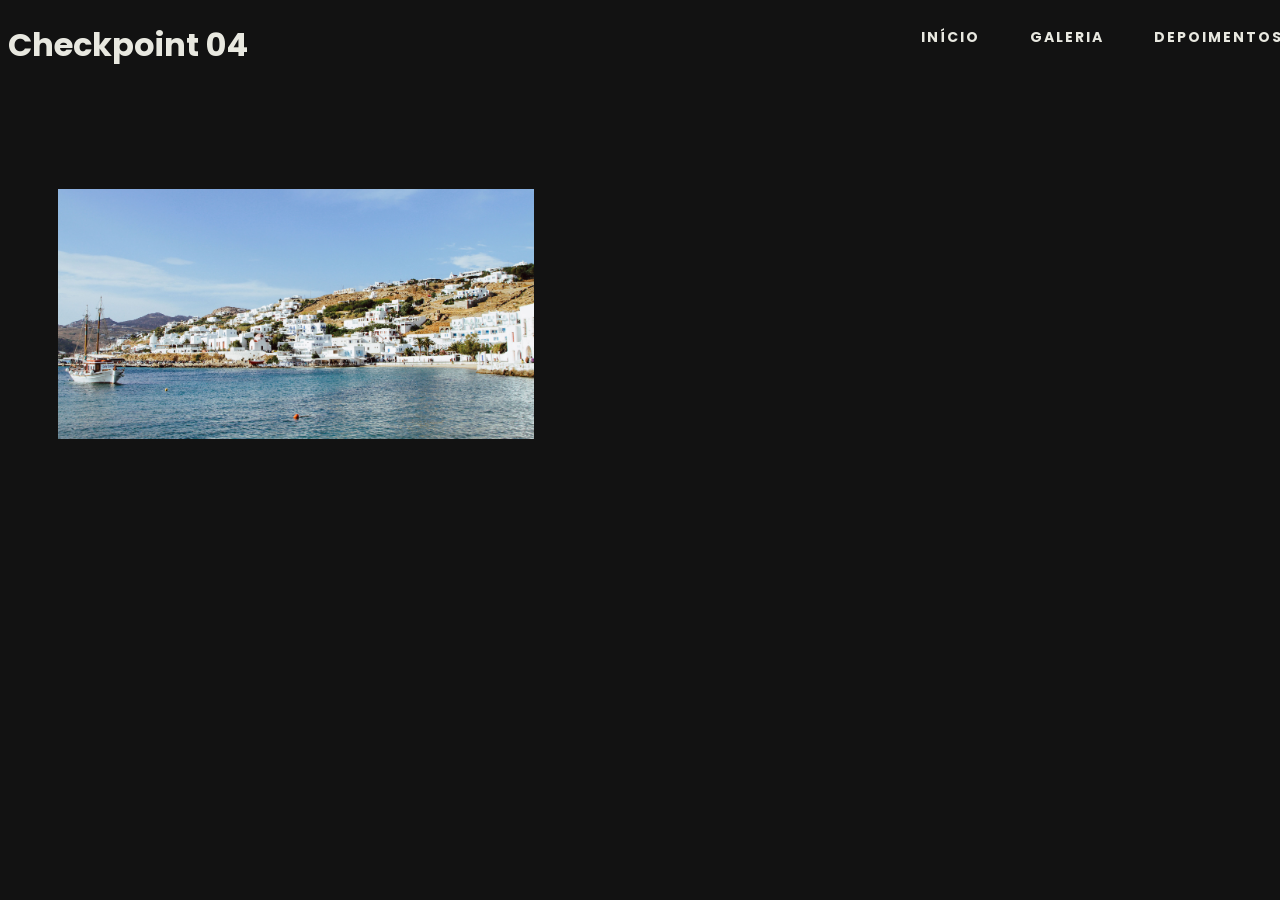
==== CP4 - grid-layout/primeira imagem/index.html @ 51dfd43a "feat: Adicionando outras imagem para o site" ====
<!DOCTYPE html>
<html lang="pt-br">

<head>
    <meta charset="UTF-8">
    <meta name="viewport" content="width=device-width, initial-scale=1.0">
    <link rel="stylesheet" href="style.css">
    <title>Cp4</title>
</head>

<body>
    <h1>Checkpoint 04</h1>
    <main id="inicio">
        <nav class="menu">
            <a href="#inicio">Início</a>
            <a href="#sobre">Galeria</a>
            <a href="#contato">Depoimentos</a>
        </nav>

        <div id="banner" class="container">
            <img src="../images/banner/01.jpg" alt="Primeira imagem - Banner">
        </div>
</body>

</html>
---- CP4 - grid-layout/primeira imagem/style.css ----
@import url('https://fonts.googleapis.com/css2?family=Poppins:ital,wght@0,100;0,200;0,300;0,400;0,500;0,600;0,700;0,800;0,900;1,100;1,200;1,300;1,400;1,500;1,600;1,700;1,800;1,900&display=swap');

* {
    font-family: "Poppins", sans-serif;
}

body {
    background-color: #121212;
}

.container {
    padding: 70px 0;
    width: 100%;
    height: 100%;
}

h1 {
    color: #E8E8E0;

}

.menu {
    position: fixed;
    width: 100%;
    top: 0;
    z-index: 10;
    display: flex;
    justify-content: end;
    padding: 20px 15px;
    gap: 10px;
    color: #E8E8E0;
}

.menu a {
    color: var(--light);
    text-decoration: none;
    text-transform: uppercase;
    font-size: 14px;
    letter-spacing: 2px;
    font-weight: 700;
    margin: 0 15px;
    padding: 7px 5px;
    border-bottom: 3px solid transparent;
    transition: border-color .5s ease;
}

#banner {
    width: 100px;
    height: 250px;
    object-fit: cover;
    margin: 50px;
    display: flex;
}
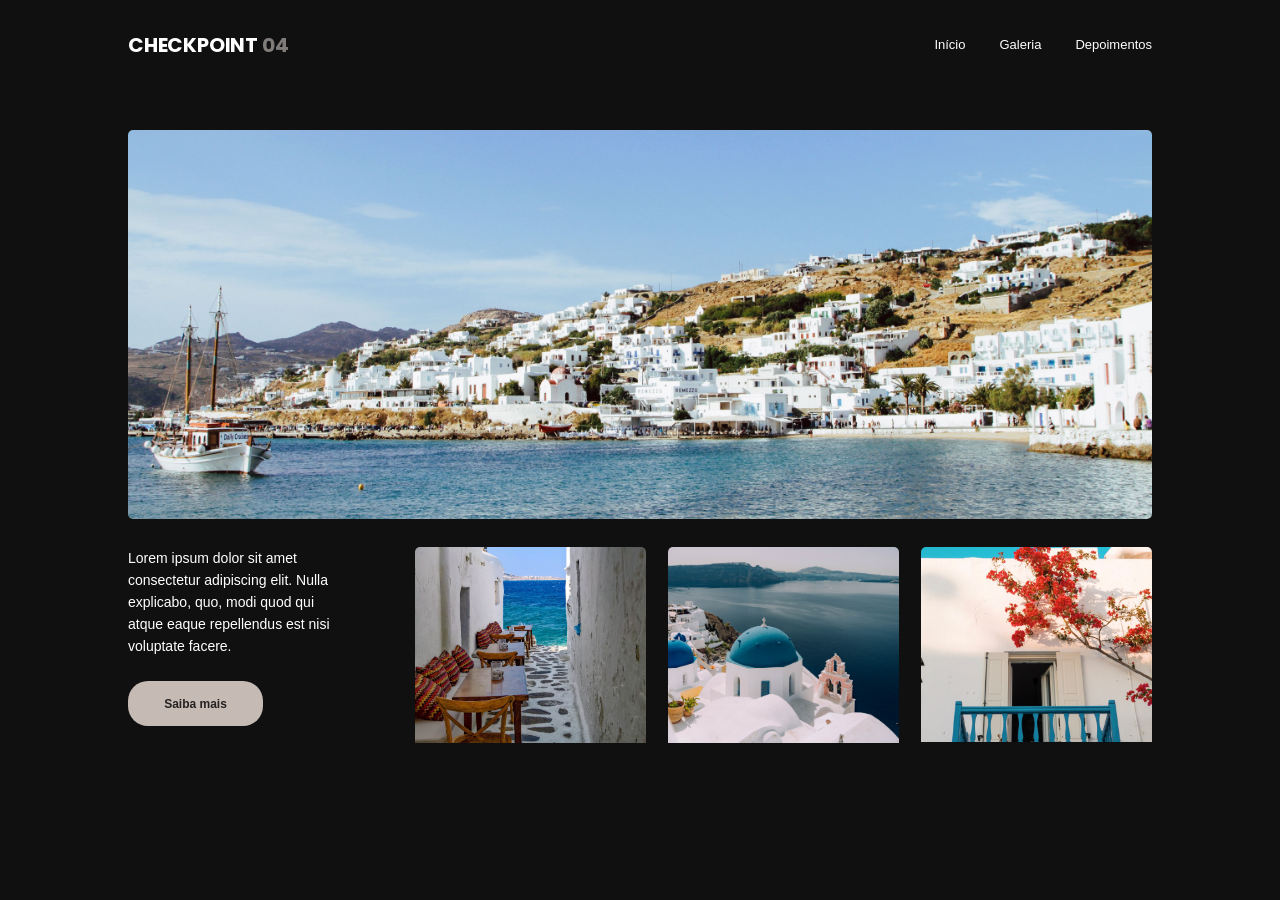
==== commit 81d8bc30: "feat: Arrumando primeira parte" ====
--- a/CP4 - grid-layout/primeira imagem/index.html
+++ b/CP4 - grid-layout/primeira imagem/index.html
@@ -1,25 +1,41 @@
 <!DOCTYPE html>
-<html lang="pt-br">
-
+<html lang="pt-BR">
 <head>
     <meta charset="UTF-8">
     <meta name="viewport" content="width=device-width, initial-scale=1.0">
+    <title>Checkpoint 04</title>
     <link rel="stylesheet" href="style.css">
-    <title>Cp4</title>
 </head>
+<body>
+    <header>
+        <h1>CHECKPOINT <span>04</span></h1>
 
-<body>
-    <h1>Checkpoint 04</h1>
-    <main id="inicio">
-        <nav class="menu">
+        <nav>
             <a href="#inicio">Início</a>
-            <a href="#sobre">Galeria</a>
-            <a href="#contato">Depoimentos</a>
+            <a href="#galeria">Galeria</a>
+            <a href="#depoimentos">Depoimentos</a>
         </nav>
+    </header>
 
-        <div id="banner" class="container">
-            <img src="../images/banner/01.jpg" alt="Primeira imagem - Banner">
-        </div>
+    <main>
+        <img id="inicio" class="imagem-grande" src="../images/banner/01.jpg" alt="Imagem da paisagem">
+
+        <section id="galeria" class="parte-inferior">
+            <div class="texto">
+                <p>
+                    Lorem ipsum dolor sit amet<br>
+                    consectetur adipiscing elit. Nulla<br>
+                    explicabo, quo, modi quod qui<br>
+                    atque eaque repellendus est nisi<br>
+                    voluptate facere.
+                </p>
+                <button>Saiba mais</button>
+            </div>
+
+            <img class="foto" src="../images/banner/04.jpg" alt="Imagem da galeria">
+            <img class="foto" src="../images/banner/03.jpg" alt="Imagem da galeria">
+            <img class="foto" src="../images/banner/02.jpg" alt="Imagem da galeria">
+        </section>
+    </main>
 </body>
-
-</html>+</html>
--- a/CP4 - grid-layout/primeira imagem/style.css
+++ b/CP4 - grid-layout/primeira imagem/style.css
@@ -1,53 +1,148 @@
 @import url('https://fonts.googleapis.com/css2?family=Poppins:ital,wght@0,100;0,200;0,300;0,400;0,500;0,600;0,700;0,800;0,900;1,100;1,200;1,300;1,400;1,500;1,600;1,700;1,800;1,900&display=swap');
 
 * {
-    font-family: "Poppins", sans-serif;
+    margin: 0;
+    padding: 0;
+    box-sizing: border-box;
 }
 
 body {
-    background-color: #121212;
+    min-height: 100;
+    background-color: #101010;
+    color: #ffffff;
+    font-family: "Poppins", Arial, sans-serif;
 }
 
-.container {
-    padding: 70px 0;
-    width: 100%;
-    height: 100%;
+header,
+main {
+    width: min(80%, 1100px);
+    margin: 0 auto;
+}
+
+header {
+    height: 130px;
+    display: flex;
+    align-items: flex-start;
+    justify-content: space-between;
+    padding-top: 30px;
 }
 
 h1 {
-    color: #E8E8E0;
-
+    font-size: 20px;
+    line-height: 30px;
+    font-weight: 700;
+    letter-spacing: -0.2px;
 }
 
-.menu {
-    position: fixed;
-    width: 100%;
-    top: 0;
-    z-index: 10;
-    display: flex;
-    justify-content: end;
-    padding: 20px 15px;
-    gap: 10px;
-    color: #E8E8E0;
+h1 span {
+    color: #807c7a;
 }
 
-.menu a {
-    color: var(--light);
-    text-decoration: none;
-    text-transform: uppercase;
-    font-size: 14px;
-    letter-spacing: 2px;
-    font-weight: 700;
-    margin: 0 15px;
-    padding: 7px 5px;
-    border-bottom: 3px solid transparent;
-    transition: border-color .5s ease;
+nav {
+    display: flex;
+    gap: 34px;
+    padding-top: 7px;
 }
 
-#banner {
-    width: 100px;
-    height: 250px;
+nav a {
+    color: white;
+    text-decoration: none;
+    font-size: 13px;
+    font-weight: 400;
+}
+
+nav a:hover {
+    color: #c9bdb5;
+}
+
+.imagem-grande {
+    display: block;
+    width: 100%;
+    aspect-ratio: 608 / 231;
+    border-radius: 5px;
     object-fit: cover;
-    margin: 50px;
-    display: flex;
-}+}
+
+.parte-inferior {
+    display: grid;
+    grid-template-columns: 1.15fr repeat(3, 1fr);
+    gap: 22px;
+    margin-top: 28px;
+    overflow: hidden;
+}
+
+.texto p {
+    font-size: 14px;
+    line-height: 22px;
+    font-weight: 400;
+}
+
+button {
+    width: 135px;
+    height: 45px;
+    margin-top: 24px;
+    border: none;
+    border-radius: 20px;
+    background-color: #c6bbb4;
+    color: #242120;
+    font-family: "Poppins", Arial, sans-serif;
+    font-size: 12px;
+    font-weight: 600;
+    cursor: pointer;
+}
+
+button:hover {
+    background-color: #ded5cf;
+}
+
+.foto {
+    display: block;
+    width: 100%;
+    aspect-ratio: 137 / 116;
+    border-radius: 5px 5px 0 0;
+    object-fit: cover;
+}
+
+@media (max-width: 680px) {
+    header,
+    main {
+        width: calc(100% - 32px);
+    }
+
+    header {
+        height: auto;
+        padding: 22px 0 35px;
+    }
+
+    .imagem-grande {
+        width: 100%;
+        height: auto;
+        aspect-ratio: 608 / 231;
+    }
+
+    .parte-inferior {
+        grid-template-columns: repeat(3, 1fr);
+    }
+
+    .foto {
+        width: 100%;
+    }
+}
+
+@media (max-width: 430px) {
+    header {
+        align-items: center;
+    }
+
+    h1 {
+        font-size: 16px;
+    }
+
+    nav {
+        gap: 12px;
+    }
+
+    nav a {
+        font-size: 11px;
+    }
+}
